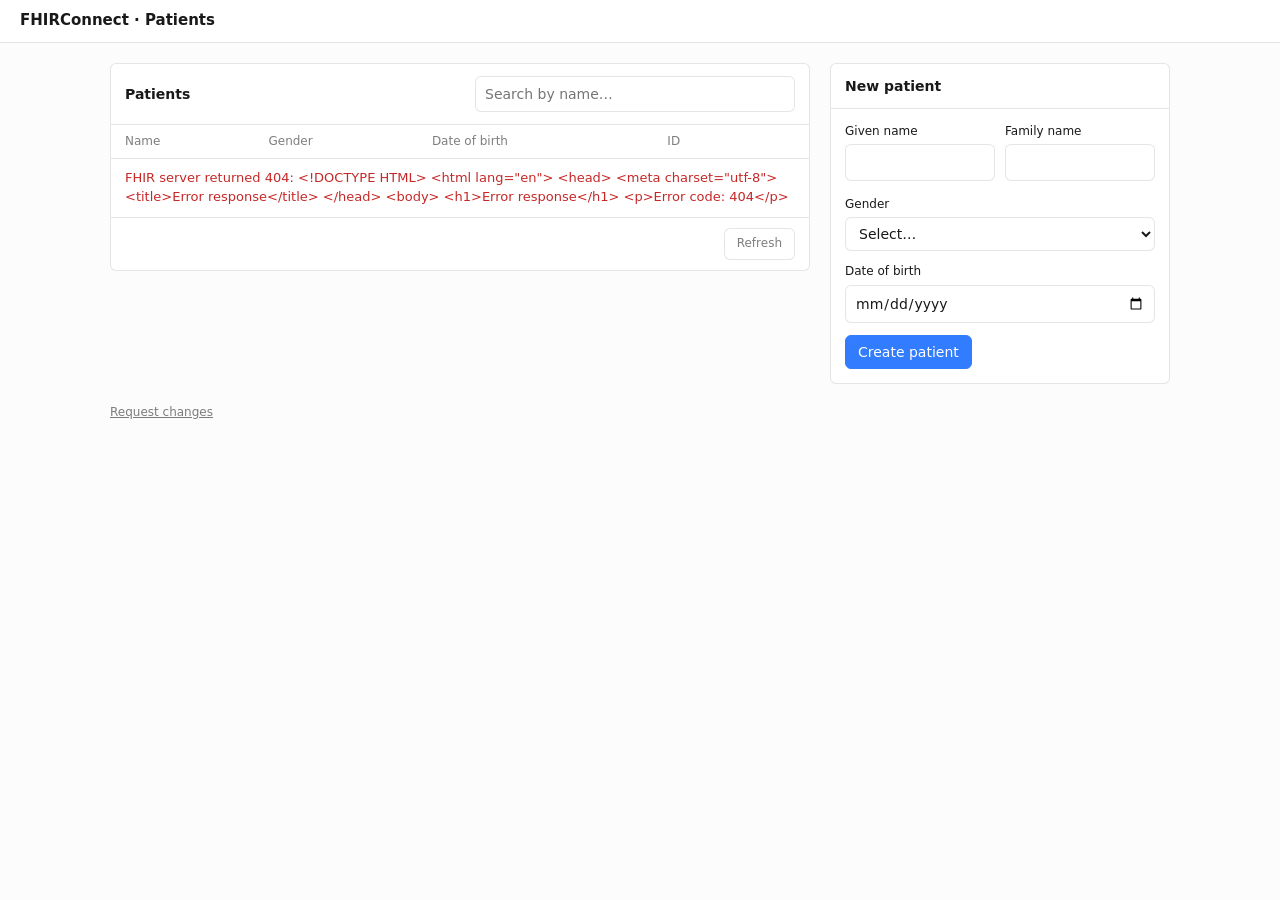
==== static/index.html @ bb7daef3 "FHIRConnect patient management app Co-Authored-By: Devin AI <158243242+devin-ai-integration[bot]@use" ====
<!doctype html>
<html lang="en">
<head>
<meta charset="utf-8">
<meta name="viewport" content="width=device-width, initial-scale=1">
<title>FHIRConnect · Patients</title>
<style>
  :root {
    --bg: #FCFCFC; --surface: #FFFFFF; --text: #191919;
    --text-muted: rgba(25,25,25,.56); --border: rgba(0,0,0,.10);
    --accent: #317CFF; --accent-fg: #FFFFFF;
    --primary-action: #317CFF; --primary-action-fg: #FFFFFF;
    --danger: #C62828; --ok: #2E7D32;
    --radius: 6px; --font: Inter, system-ui, -apple-system, "Segoe UI", sans-serif;
    --mono: ui-monospace, SFMono-Regular, Menlo, Consolas, monospace;
  }
  * { box-sizing: border-box; }
  body { margin: 0; background: var(--bg); color: var(--text); font: 14px/1.45 var(--font); }
  header { display: flex; align-items: center; justify-content: space-between; gap: 12px;
    padding: 10px 20px; border-bottom: 1px solid var(--border); background: var(--surface); }
  header h1 { font-size: 15px; margin: 0; font-weight: 600; }
  header .server { color: var(--text-muted); font-family: var(--mono); font-size: 12px; }
  main { max-width: 1100px; margin: 0 auto; padding: 20px; display: grid; gap: 20px;
    grid-template-columns: minmax(0, 1fr) 340px; align-items: start; }
  @media (max-width: 860px) { main { grid-template-columns: 1fr; } }
  .panel { background: var(--surface); border: 1px solid var(--border); border-radius: var(--radius); }
  .panel-head { display: flex; align-items: center; justify-content: space-between; gap: 10px;
    padding: 12px 14px; border-bottom: 1px solid var(--border); flex-wrap: wrap; }
  .panel-head h2 { font-size: 14px; margin: 0; font-weight: 600; }
  .panel-body { padding: 14px; }
  input, select, button { font: inherit; color: inherit; }
  input, select { width: 100%; padding: 7px 9px; border: 1px solid var(--border);
    border-radius: var(--radius); background: var(--surface); }
  input:focus, select:focus { outline: 2px solid var(--accent); outline-offset: -1px; }
  input[aria-invalid="true"], select[aria-invalid="true"] { border-color: var(--danger); }
  .search { flex: 1 1 220px; max-width: 320px; }
  button { padding: 6px 12px; border-radius: var(--radius); border: 1px solid var(--border);
    background: var(--surface); cursor: pointer; }
  button:hover { border-color: rgba(0,0,0,.25); }
  button.primary { background: var(--primary-action); color: var(--primary-action-fg); border-color: var(--primary-action); }
  button:disabled { opacity: .6; cursor: default; }
  table { width: 100%; border-collapse: collapse; }
  th, td { text-align: left; padding: 8px 14px; border-bottom: 1px solid var(--border); vertical-align: middle; }
  th { font-weight: 500; color: var(--text-muted); font-size: 12px; }
  tr:last-child td { border-bottom: 0; }
  td.mono, .mono { font-family: var(--mono); font-size: 12.5px; }
  td.actions { text-align: right; width: 1%; white-space: nowrap; }
  tr.editing td { background: rgba(49,124,255,.06); }
  .muted { color: var(--text-muted); }
  .status { padding: 10px 14px; font-size: 13px; }
  .status.error { color: var(--danger); }
  .table-wrap { overflow-x: auto; }
  .field { margin-bottom: 12px; }
  .field label { display: block; font-size: 12px; font-weight: 500; margin-bottom: 4px; }
  .field .err { color: var(--danger); font-size: 12px; min-height: 0; margin-top: 3px; }
  .row { display: grid; grid-template-columns: 1fr 1fr; gap: 10px; }
  .form-actions { display: flex; gap: 8px; }
  .banner { padding: 8px 10px; border-radius: var(--radius); font-size: 13px; margin-bottom: 12px; border: 1px solid; }
  .banner.error { color: var(--danger); border-color: rgba(198,40,40,.3); background: rgba(198,40,40,.05); }
  .banner.ok { color: var(--ok); border-color: rgba(46,125,50,.3); background: rgba(46,125,50,.05); }
  .foot { display: flex; justify-content: space-between; padding: 10px 14px; border-top: 1px solid var(--border);
    font-size: 12px; color: var(--text-muted); }
  footer { max-width: 1100px; margin: 0 auto; padding: 0 20px 24px; font-size: 12px; color: var(--text-muted); }
  footer a { color: var(--text-muted); }
</style>
</head>
<body>
<header>
  <h1>FHIRConnect · Patients</h1>
  <span class="server" id="server"></span>
</header>

<main>
  <section class="panel" aria-labelledby="list-title">
    <div class="panel-head">
      <h2 id="list-title">Patients</h2>
      <input class="search" id="search" type="search" placeholder="Search by name…" aria-label="Search patients by name" autocomplete="off">
    </div>
    <div class="table-wrap">
      <table>
        <thead><tr><th>Name</th><th>Gender</th><th>Date of birth</th><th>ID</th><th></th></tr></thead>
        <tbody id="rows"></tbody>
      </table>
    </div>
    <div class="status" id="list-status" role="status"></div>
    <div class="foot"><span id="count"></span><button id="refresh" type="button">Refresh</button></div>
  </section>

  <section class="panel" aria-labelledby="form-title">
    <div class="panel-head"><h2 id="form-title">New patient</h2></div>
    <form class="panel-body" id="form" novalidate>
      <div id="form-banner" role="alert"></div>
      <div class="row">
        <div class="field">
          <label for="given">Given name</label>
          <input id="given" name="given" autocomplete="off" maxlength="100">
          <div class="err" id="given-err"></div>
        </div>
        <div class="field">
          <label for="family">Family name</label>
          <input id="family" name="family" autocomplete="off" maxlength="100">
          <div class="err" id="family-err"></div>
        </div>
      </div>
      <div class="field">
        <label for="gender">Gender</label>
        <select id="gender" name="gender">
          <option value="">Select…</option>
          <option value="male">Male</option>
          <option value="female">Female</option>
          <option value="other">Other</option>
          <option value="unknown">Unknown</option>
        </select>
        <div class="err" id="gender-err"></div>
      </div>
      <div class="field">
        <label for="birthDate">Date of birth</label>
        <input id="birthDate" name="birthDate" type="date" min="1900-01-01">
        <div class="err" id="birthDate-err"></div>
      </div>
      <div class="form-actions">
        <button class="primary" id="submit" type="submit">Create patient</button>
        <button id="cancel" type="button" hidden>Cancel edit</button>
      </div>
    </form>
  </section>
</main>

<footer><a href="https://app.devin.ai/sessions/2f8a07da0214438bb9b1404f2f717dad" target="_blank" rel="noopener">Request changes</a></footer>

<script>
const PAGE_SIZE = 50;
const MAX_PAGES = 40;
const $ = (id) => document.getElementById(id);
let editing = null;      // Patient resource currently being edited
let listToken = 0;       // guards against out-of-order list responses

async function api(path, options = {}) {
  const res = await fetch(path, {
    ...options,
    headers: { "Accept": "application/fhir+json", ...(options.body ? { "Content-Type": "application/fhir+json" } : {}) },
  });
  const text = await res.text();
  let data = null;
  try { data = text ? JSON.parse(text) : null; } catch { /* non-JSON */ }
  if (!res.ok) throw new Error(describeError(res.status, data, text));
  return data;
}

function describeError(status, data, text) {
  const issues = data && data.resourceType === "OperationOutcome" ? data.issue || [] : [];
  const msg = issues.map(i => i.diagnostics || (i.details && i.details.text) || i.code).filter(Boolean).join("; ");
  if (status === 401 || status === 403) return `Not authorized by the FHIR server (${status}). ${msg}`.trim();
  return `FHIR server returned ${status}${msg ? ": " + msg : text && !data ? ": " + text.slice(0, 200) : ""}`;
}

function displayName(p) {
  const names = p.name || [];
  const n = names.find(x => x.use === "official") || names.find(x => x.use === "usual") || names[0];
  if (!n) return "";
  const parts = [...(n.given || []), n.family].filter(Boolean).join(" ");
  return parts || n.text || "";
}

function primaryName(p) {
  const names = p.name || [];
  return names.find(x => x.use === "official") || names.find(x => x.use === "usual") || names[0] || null;
}

async function loadPatients() {
  const token = ++listToken;
  const term = $("search").value.trim();
  const params = new URLSearchParams({ _count: PAGE_SIZE });
  if (term) params.set("name", term);
  setStatus("Loading patients…");
  $("rows").innerHTML = "";
  $("count").textContent = "";
  try {
    let bundle = await api(`/api/Patient?${params}`);
    const patients = [];
    let pages = 0, total = bundle.total;
    while (bundle) {
      if (token !== listToken) return;
      for (const e of bundle.entry || []) if (e.resource && e.resource.resourceType === "Patient") patients.push(e.resource);
      renderRows(patients);
      const next = (bundle.link || []).find(l => l.relation === "next");
      if (!next || ++pages >= MAX_PAGES) { bundle = null; break; }
      setStatus(`Loading patients… ${patients.length} so far`);
      bundle = await api(`/api/next?url=${encodeURIComponent(next.url)}`);
    }
    if (token !== listToken) return;
    const capped = typeof total === "number" && total > patients.length;
    setStatus(patients.length ? "" : term ? `No patients match “${term}”.` : "No patients on this server yet.");
    $("count").textContent = `${patients.length} patient${patients.length === 1 ? "" : "s"}` +
      (capped ? ` shown of ${total} (refine your search to narrow)` : "");
  } catch (err) {
    if (token !== listToken) return;
    setStatus(err.message, true);
  }
}

function setStatus(text, isError = false) {
  const el = $("list-status");
  el.textContent = text;
  el.className = "status" + (isError ? " error" : "");
  el.hidden = !text;
}

function renderRows(patients) {
  const tbody = $("rows");
  tbody.innerHTML = "";
  for (const p of patients) {
    const tr = document.createElement("tr");
    if (editing && editing.id === p.id) tr.className = "editing";
    const cells = [
      [displayName(p) || "(no name)", displayName(p) ? "" : "muted"],
      [p.gender ? p.gender[0].toUpperCase() + p.gender.slice(1) : "—", p.gender ? "" : "muted"],
      [p.birthDate || "—", "mono"],
      [p.id, "mono muted"],
    ];
    for (const [text, cls] of cells) {
      const td = document.createElement("td");
      td.textContent = text;
      if (cls) td.className = cls;
      tr.appendChild(td);
    }
    const td = document.createElement("td");
    td.className = "actions";
    const btn = document.createElement("button");
    btn.type = "button";
    btn.textContent = "Edit";
    btn.addEventListener("click", () => startEdit(p.id));
    td.appendChild(btn);
    tr.appendChild(td);
    tbody.appendChild(tr);
  }
}

// ---------- Form ----------
const NAME_RE = /^[\p{L}\p{M}][\p{L}\p{M}' .\-]*$/u;
const GENDERS = ["male", "female", "other", "unknown"];

function validate() {
  const v = {
    given: $("given").value.trim().replace(/\s+/g, " "),
    family: $("family").value.trim().replace(/\s+/g, " "),
    gender: $("gender").value,
    birthDate: $("birthDate").value,
  };
  const errors = {};
  if (!v.given) errors.given = "Given name is required.";
  else if (!NAME_RE.test(v.given)) errors.given = "Use letters, spaces, hyphens or apostrophes.";
  if (!v.family) errors.family = "Family name is required.";
  else if (!NAME_RE.test(v.family)) errors.family = "Use letters, spaces, hyphens or apostrophes.";
  if (!GENDERS.includes(v.gender)) errors.gender = "Select a gender.";
  if (!v.birthDate) errors.birthDate = "Date of birth is required.";
  else {
    const m = /^(\d{4})-(\d{2})-(\d{2})$/.exec(v.birthDate);
    const d = m && new Date(Date.UTC(+m[1], +m[2] - 1, +m[3]));
    const today = new Date().toISOString().slice(0, 10);
    if (!d || d.toISOString().slice(0, 10) !== v.birthDate) errors.birthDate = "Enter a valid date.";
    else if (v.birthDate > today) errors.birthDate = "Date of birth can't be in the future.";
    else if (v.birthDate < "1900-01-01") errors.birthDate = "Date of birth must be 1900 or later.";
  }
  for (const f of ["given", "family", "gender", "birthDate"]) {
    $(f + "-err").textContent = errors[f] || "";
    $(f).setAttribute("aria-invalid", errors[f] ? "true" : "false");
  }
  return Object.keys(errors).length ? null : v;
}

function buildPatient(v, existing) {
  const given = v.given.split(" ");
  if (!existing) {
    return { resourceType: "Patient", name: [{ use: "official", family: v.family, given }], gender: v.gender, birthDate: v.birthDate };
  }
  // Keep everything else on the resource (identifiers, telecom, extensions, …) intact.
  const p = structuredClone(existing);
  delete p.meta;
  delete p.text;
  p.name = p.name && p.name.length ? p.name : [];
  const n = primaryName(p);
  if (n) {
    n.family = v.family; n.given = given; delete n.text;
  } else {
    p.name.push({ use: "official", family: v.family, given });
  }
  p.gender = v.gender;
  p.birthDate = v.birthDate;
  return p;
}

function banner(text, kind) {
  $("form-banner").innerHTML = "";
  if (!text) return;
  const div = document.createElement("div");
  div.className = "banner " + kind;
  div.textContent = text;
  $("form-banner").appendChild(div);
}

async function startEdit(id) {
  banner("", "");
  try {
    const p = await api(`/api/Patient/${encodeURIComponent(id)}`);
    editing = p;
    const n = primaryName(p) || {};
    $("given").value = (n.given || []).join(" ");
    $("family").value = n.family || "";
    $("gender").value = GENDERS.includes(p.gender) ? p.gender : "";
    $("birthDate").value = p.birthDate && /^\d{4}-\d{2}-\d{2}$/.test(p.birthDate) ? p.birthDate : "";
    for (const f of ["given", "family", "gender", "birthDate"]) { $(f + "-err").textContent = ""; $(f).removeAttribute("aria-invalid"); }
    $("form-title").textContent = `Edit patient ${p.id}`;
    $("submit").textContent = "Save changes";
    $("cancel").hidden = false;
    document.querySelectorAll("#rows tr").forEach(tr => tr.classList.toggle("editing", tr.lastChild.previousSibling.textContent === p.id));
    $("given").focus();
    $("form").scrollIntoView({ behavior: "smooth", block: "nearest" });
  } catch (err) {
    banner(`Could not load patient: ${err.message}`, "error");
  }
}

function resetForm() {
  editing = null;
  $("form").reset();
  for (const f of ["given", "family", "gender", "birthDate"]) { $(f + "-err").textContent = ""; $(f).removeAttribute("aria-invalid"); }
  $("form-title").textContent = "New patient";
  $("submit").textContent = "Create patient";
  $("cancel").hidden = true;
  document.querySelectorAll("#rows tr.editing").forEach(tr => tr.classList.remove("editing"));
}

$("form").addEventListener("submit", async (e) => {
  e.preventDefault();
  banner("", "");
  const v = validate();
  if (!v) return;
  const btn = $("submit");
  btn.disabled = true;
  try {
    if (editing) {
      const body = buildPatient(v, editing);
      const saved = await api(`/api/Patient/${encodeURIComponent(editing.id)}`, { method: "PUT", body: JSON.stringify(body) });
      resetForm();
      banner(`Updated ${displayName(saved || body)}.`, "ok");
    } else {
      const saved = await api("/api/Patient", { method: "POST", body: JSON.stringify(buildPatient(v)) });
      resetForm();
      banner(`Created ${displayName(saved || {})}${saved && saved.id ? ` (ID ${saved.id})` : ""}.`, "ok");
    }
    await loadPatients();
  } catch (err) {
    banner(err.message, "error");
  } finally {
    btn.disabled = false;
  }
});

$("cancel").addEventListener("click", () => { resetForm(); banner("", ""); });
$("refresh").addEventListener("click", loadPatients);
let searchTimer;
$("search").addEventListener("input", () => { clearTimeout(searchTimer); searchTimer = setTimeout(loadPatients, 300); });

api("/api/config").then(c => { $("server").textContent = c.server; }).catch(() => {});
loadPatients();
</script>
</body>
</html>
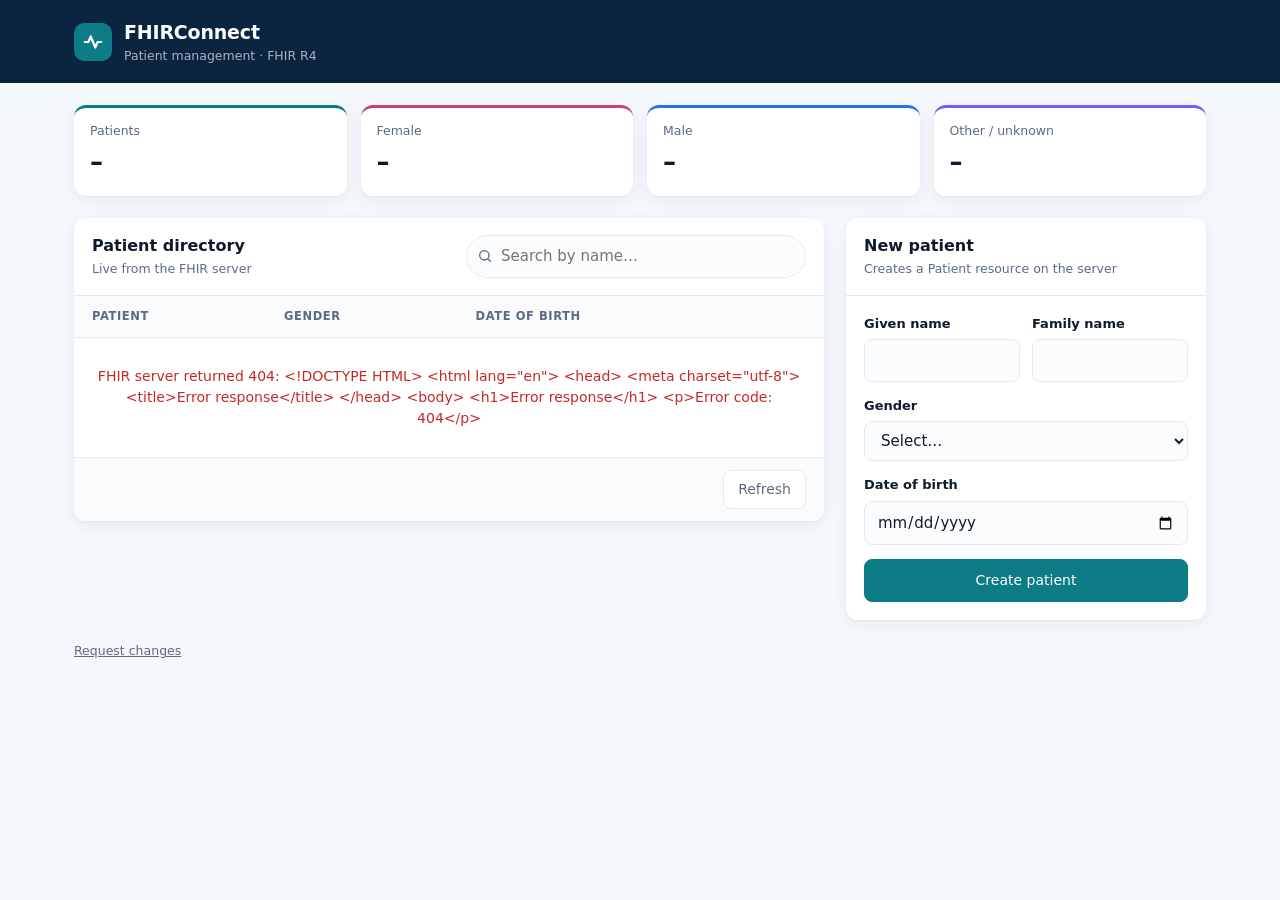
==== commit af6ec15f: "Refresh UI: branded header, summary stats, avatars, gender pills, mobile layout Co-Authored-By: Devi" ====
--- a/static/index.html
+++ b/static/index.html
@@ -6,79 +6,147 @@
 <title>FHIRConnect · Patients</title>
 <style>
   :root {
-    --bg: #FCFCFC; --surface: #FFFFFF; --text: #191919;
-    --text-muted: rgba(25,25,25,.56); --border: rgba(0,0,0,.10);
-    --accent: #317CFF; --accent-fg: #FFFFFF;
-    --primary-action: #317CFF; --primary-action-fg: #FFFFFF;
-    --danger: #C62828; --ok: #2E7D32;
-    --radius: 6px; --font: Inter, system-ui, -apple-system, "Segoe UI", sans-serif;
+    --bg: #F4F7FB; --surface: #FFFFFF; --text: #0F1B2D;
+    --text-muted: #5B6B82; --border: #E3E9F2;
+    --accent: #0E7C86; --accent-soft: #E3F4F5; --accent-fg: #FFFFFF;
+    --primary-action: #0E7C86; --primary-action-fg: #FFFFFF;
+    --header-bg: #0B2540;
+    --male: #2F6FED; --male-soft: #E6EEFE; --female: #C2417E; --female-soft: #FBE8F1;
+    --other: #7A5AF8; --other-soft: #EFEBFE; --unknown: #6B7A90; --unknown-soft: #EEF1F5;
+    --danger: #C62828; --ok: #1E7F4F;
+    --radius: 12px; --radius-sm: 8px;
+    --shadow: 0 1px 2px rgba(15,27,45,.04), 0 4px 16px rgba(15,27,45,.06);
+    --font: Inter, system-ui, -apple-system, "Segoe UI", sans-serif;
     --mono: ui-monospace, SFMono-Regular, Menlo, Consolas, monospace;
   }
   * { box-sizing: border-box; }
-  body { margin: 0; background: var(--bg); color: var(--text); font: 14px/1.45 var(--font); }
-  header { display: flex; align-items: center; justify-content: space-between; gap: 12px;
-    padding: 10px 20px; border-bottom: 1px solid var(--border); background: var(--surface); }
-  header h1 { font-size: 15px; margin: 0; font-weight: 600; }
-  header .server { color: var(--text-muted); font-family: var(--mono); font-size: 12px; }
-  main { max-width: 1100px; margin: 0 auto; padding: 20px; display: grid; gap: 20px;
-    grid-template-columns: minmax(0, 1fr) 340px; align-items: start; }
-  @media (max-width: 860px) { main { grid-template-columns: 1fr; } }
-  .panel { background: var(--surface); border: 1px solid var(--border); border-radius: var(--radius); }
-  .panel-head { display: flex; align-items: center; justify-content: space-between; gap: 10px;
-    padding: 12px 14px; border-bottom: 1px solid var(--border); flex-wrap: wrap; }
-  .panel-head h2 { font-size: 14px; margin: 0; font-weight: 600; }
-  .panel-body { padding: 14px; }
+  body { margin: 0; background: var(--bg); color: var(--text); font: 15px/1.5 var(--font); }
+  header { background: var(--header-bg); color: #fff; }
+  .header-inner { max-width: 1180px; margin: 0 auto; padding: 18px 24px; display: flex; align-items: center; justify-content: space-between; gap: 16px; flex-wrap: wrap; }
+  .brand { display: flex; align-items: center; gap: 12px; }
+  .brand-mark { width: 38px; height: 38px; border-radius: 10px; background: var(--accent); display: grid; place-items: center; }
+  .brand h1 { font-size: 19px; margin: 0; font-weight: 700; letter-spacing: -.01em; }
+  .brand p { margin: 0; font-size: 12.5px; color: rgba(255,255,255,.65); }
+  .server { display: inline-flex; align-items: center; gap: 8px; font-family: var(--mono); font-size: 12px; color: rgba(255,255,255,.8);
+    background: rgba(255,255,255,.08); border: 1px solid rgba(255,255,255,.12); padding: 5px 10px; border-radius: 999px; }
+  .server::before { content: ""; width: 7px; height: 7px; border-radius: 50%; background: #3DDC97; }
+  .server:empty { display: none; }
+  .stats { max-width: 1180px; margin: 0 auto; padding: 22px 24px 0; display: grid; grid-template-columns: repeat(4, minmax(0,1fr)); gap: 14px; }
+  @media (max-width: 700px) { .stats { grid-template-columns: repeat(2, minmax(0,1fr)); } }
+  .stat { background: var(--surface); border-radius: var(--radius); box-shadow: var(--shadow); padding: 14px 16px; border-top: 3px solid var(--accent); }
+  .stat .label { font-size: 12.5px; color: var(--text-muted); font-weight: 500; }
+  .stat .value { font-size: 26px; font-weight: 700; letter-spacing: -.02em; margin-top: 2px; font-variant-numeric: tabular-nums; }
+  .stat.male { border-top-color: var(--male); } .stat.female { border-top-color: var(--female); } .stat.other { border-top-color: var(--other); }
+  main { max-width: 1180px; margin: 0 auto; padding: 22px 24px; display: grid; gap: 22px;
+    grid-template-columns: minmax(0, 1fr) 360px; align-items: start; }
+  @media (max-width: 900px) { main { grid-template-columns: 1fr; } }
+  .panel { background: var(--surface); border-radius: var(--radius); box-shadow: var(--shadow); overflow: hidden; }
+  .form-panel { position: sticky; top: 20px; }
+  @media (max-width: 900px) { .form-panel { position: static; } }
+  .panel-head { display: flex; align-items: center; justify-content: space-between; gap: 12px;
+    padding: 16px 18px; border-bottom: 1px solid var(--border); flex-wrap: wrap; }
+  .panel-head h2 { font-size: 16px; margin: 0; font-weight: 650; }
+  .panel-head .sub { font-size: 12.5px; color: var(--text-muted); margin-top: 2px; }
+  .panel-body { padding: 18px; }
   input, select, button { font: inherit; color: inherit; }
-  input, select { width: 100%; padding: 7px 9px; border: 1px solid var(--border);
-    border-radius: var(--radius); background: var(--surface); }
-  input:focus, select:focus { outline: 2px solid var(--accent); outline-offset: -1px; }
-  input[aria-invalid="true"], select[aria-invalid="true"] { border-color: var(--danger); }
-  .search { flex: 1 1 220px; max-width: 320px; }
-  button { padding: 6px 12px; border-radius: var(--radius); border: 1px solid var(--border);
-    background: var(--surface); cursor: pointer; }
-  button:hover { border-color: rgba(0,0,0,.25); }
-  button.primary { background: var(--primary-action); color: var(--primary-action-fg); border-color: var(--primary-action); }
+  input, select { width: 100%; padding: 9px 12px; border: 1px solid var(--border);
+    border-radius: var(--radius-sm); background: #FBFCFE; transition: border-color .15s, box-shadow .15s; }
+  input:focus, select:focus { outline: none; border-color: var(--accent); box-shadow: 0 0 0 3px var(--accent-soft); background: #fff; }
+  input[aria-invalid="true"], select[aria-invalid="true"] { border-color: var(--danger); box-shadow: 0 0 0 3px rgba(198,40,40,.1); }
+  .search-wrap { position: relative; flex: 1 1 240px; max-width: 340px; }
+  .search-wrap svg { position: absolute; left: 11px; top: 50%; transform: translateY(-50%); color: var(--text-muted); pointer-events: none; }
+  .search-wrap input { padding-left: 34px; border-radius: 999px; }
+  button { padding: 8px 14px; border-radius: var(--radius-sm); border: 1px solid var(--border);
+    background: var(--surface); cursor: pointer; font-weight: 500; font-size: 14px; transition: background .15s, border-color .15s, color .15s; }
+  button:hover { border-color: var(--accent); color: var(--accent); }
+  button.primary { background: var(--primary-action); color: var(--primary-action-fg); border-color: var(--primary-action); padding: 10px 18px; }
+  button.primary:hover { filter: brightness(1.08); color: var(--primary-action-fg); }
+  button.edit { padding: 6px 12px; font-size: 13px; background: var(--accent-soft); border-color: transparent; color: var(--accent); }
+  button.edit:hover { background: var(--accent); color: #fff; }
   button:disabled { opacity: .6; cursor: default; }
   table { width: 100%; border-collapse: collapse; }
-  th, td { text-align: left; padding: 8px 14px; border-bottom: 1px solid var(--border); vertical-align: middle; }
-  th { font-weight: 500; color: var(--text-muted); font-size: 12px; }
+  th, td { text-align: left; padding: 12px 18px; border-bottom: 1px solid var(--border); vertical-align: middle; }
+  th { font-weight: 600; color: var(--text-muted); font-size: 11.5px; text-transform: uppercase; letter-spacing: .05em; background: #F9FBFD; }
+  tbody tr { transition: background .12s; }
+  tbody tr:hover td { background: #F7FAFD; }
   tr:last-child td { border-bottom: 0; }
-  td.mono, .mono { font-family: var(--mono); font-size: 12.5px; }
+  .who { display: flex; align-items: center; gap: 12px; }
+  .avatar { flex: none; width: 36px; height: 36px; border-radius: 50%; display: grid; place-items: center; font-weight: 650; font-size: 13px;
+    background: var(--unknown-soft); color: var(--unknown); }
+  .avatar.male { background: var(--male-soft); color: var(--male); } .avatar.female { background: var(--female-soft); color: var(--female); }
+  .avatar.other { background: var(--other-soft); color: var(--other); }
+  .who .name { font-weight: 600; } .who .id { font-family: var(--mono); font-size: 11.5px; color: var(--text-muted); }
+  .pill { display: inline-block; padding: 3px 10px; border-radius: 999px; font-size: 12.5px; font-weight: 600; background: var(--unknown-soft); color: var(--unknown); }
+  .pill.male { background: var(--male-soft); color: var(--male); } .pill.female { background: var(--female-soft); color: var(--female); }
+  .pill.other { background: var(--other-soft); color: var(--other); }
+  .dob { font-variant-numeric: tabular-nums; } .dob .age { color: var(--text-muted); font-size: 12.5px; }
   td.actions { text-align: right; width: 1%; white-space: nowrap; }
-  tr.editing td { background: rgba(49,124,255,.06); }
+  tr.editing td { background: var(--accent-soft) !important; }
   .muted { color: var(--text-muted); }
-  .status { padding: 10px 14px; font-size: 13px; }
+  .status { padding: 28px 18px; font-size: 14px; text-align: center; color: var(--text-muted); }
   .status.error { color: var(--danger); }
   .table-wrap { overflow-x: auto; }
-  .field { margin-bottom: 12px; }
-  .field label { display: block; font-size: 12px; font-weight: 500; margin-bottom: 4px; }
-  .field .err { color: var(--danger); font-size: 12px; min-height: 0; margin-top: 3px; }
-  .row { display: grid; grid-template-columns: 1fr 1fr; gap: 10px; }
-  .form-actions { display: flex; gap: 8px; }
-  .banner { padding: 8px 10px; border-radius: var(--radius); font-size: 13px; margin-bottom: 12px; border: 1px solid; }
-  .banner.error { color: var(--danger); border-color: rgba(198,40,40,.3); background: rgba(198,40,40,.05); }
-  .banner.ok { color: var(--ok); border-color: rgba(46,125,50,.3); background: rgba(46,125,50,.05); }
-  .foot { display: flex; justify-content: space-between; padding: 10px 14px; border-top: 1px solid var(--border);
-    font-size: 12px; color: var(--text-muted); }
-  footer { max-width: 1100px; margin: 0 auto; padding: 0 20px 24px; font-size: 12px; color: var(--text-muted); }
+  .field { margin-bottom: 14px; }
+  .field label { display: block; font-size: 13px; font-weight: 600; margin-bottom: 6px; }
+  .field .err { color: var(--danger); font-size: 12.5px; margin-top: 4px; }
+  .field .err:empty { display: none; }
+  .row { display: grid; grid-template-columns: 1fr 1fr; gap: 12px; }
+  .form-actions { display: flex; gap: 10px; margin-top: 6px; }
+  .form-actions .primary { flex: 1; }
+  .banner { padding: 10px 12px; border-radius: var(--radius-sm); font-size: 13.5px; margin-bottom: 14px; }
+  .banner.error { color: var(--danger); background: rgba(198,40,40,.07); }
+  .banner.ok { color: var(--ok); background: rgba(30,127,79,.08); }
+  .foot { display: flex; justify-content: space-between; align-items: center; padding: 12px 18px; border-top: 1px solid var(--border);
+    font-size: 13px; color: var(--text-muted); background: #F9FBFD; }
+  footer { max-width: 1180px; margin: 0 auto; padding: 0 24px 28px; font-size: 12.5px; color: var(--text-muted); }
   footer a { color: var(--text-muted); }
+  @media (max-width: 640px) {
+    .header-inner, .stats, main, footer { padding-left: 14px; padding-right: 14px; }
+    thead { display: none; }
+    table, tbody { display: block; }
+    tbody tr { display: grid; grid-template-columns: auto 1fr auto; align-items: center; gap: 10px 12px;
+      padding: 14px 16px; border-bottom: 1px solid var(--border); }
+    tbody tr:last-child { border-bottom: 0; }
+    tbody td { display: block; padding: 0; border: 0; background: none !important; }
+    tbody td:first-child { grid-column: 1 / -1; }
+    tr.editing { background: var(--accent-soft); }
+    .who .id { word-break: break-all; }
+    .dob { display: flex; gap: 6px; align-items: baseline; }
+  }
 </style>
 </head>
 <body>
 <header>
-  <h1>FHIRConnect · Patients</h1>
-  <span class="server" id="server"></span>
+  <div class="header-inner">
+    <div class="brand">
+      <div class="brand-mark" aria-hidden="true">
+        <svg width="22" height="22" viewBox="0 0 24 24" fill="none" stroke="#fff" stroke-width="2.4" stroke-linecap="round" stroke-linejoin="round"><path d="M3 12h4l2.5-6 5 12 2.5-6h4"/></svg>
+      </div>
+      <div><h1>FHIRConnect</h1><p>Patient management · FHIR R4</p></div>
+    </div>
+    <span class="server" id="server" title="Connected FHIR server"></span>
+  </div>
 </header>
+
+<section class="stats" aria-label="Patient summary">
+  <div class="stat"><div class="label">Patients</div><div class="value" id="stat-total">–</div></div>
+  <div class="stat female"><div class="label">Female</div><div class="value" id="stat-female">–</div></div>
+  <div class="stat male"><div class="label">Male</div><div class="value" id="stat-male">–</div></div>
+  <div class="stat other"><div class="label">Other / unknown</div><div class="value" id="stat-other">–</div></div>
+</section>
 
 <main>
   <section class="panel" aria-labelledby="list-title">
     <div class="panel-head">
-      <h2 id="list-title">Patients</h2>
-      <input class="search" id="search" type="search" placeholder="Search by name…" aria-label="Search patients by name" autocomplete="off">
+      <div><h2 id="list-title">Patient directory</h2><div class="sub">Live from the FHIR server</div></div>
+      <div class="search-wrap">
+        <svg width="16" height="16" viewBox="0 0 24 24" fill="none" stroke="currentColor" stroke-width="2" stroke-linecap="round"><circle cx="11" cy="11" r="7"/><path d="m20 20-3.5-3.5"/></svg>
+        <input id="search" type="search" placeholder="Search by name…" aria-label="Search patients by name" autocomplete="off">
+      </div>
     </div>
     <div class="table-wrap">
       <table>
-        <thead><tr><th>Name</th><th>Gender</th><th>Date of birth</th><th>ID</th><th></th></tr></thead>
+        <thead><tr><th>Patient</th><th>Gender</th><th>Date of birth</th><th></th></tr></thead>
         <tbody id="rows"></tbody>
       </table>
     </div>
@@ -86,8 +154,8 @@
     <div class="foot"><span id="count"></span><button id="refresh" type="button">Refresh</button></div>
   </section>
 
-  <section class="panel" aria-labelledby="form-title">
-    <div class="panel-head"><h2 id="form-title">New patient</h2></div>
+  <section class="panel form-panel" aria-labelledby="form-title">
+    <div class="panel-head"><div><h2 id="form-title">New patient</h2><div class="sub" id="form-sub">Creates a Patient resource on the server</div></div></div>
     <form class="panel-body" id="form" novalidate>
       <div id="form-banner" role="alert"></div>
       <div class="row">
@@ -173,7 +241,6 @@
   const params = new URLSearchParams({ _count: PAGE_SIZE });
   if (term) params.set("name", term);
   setStatus("Loading patients…");
-  $("rows").innerHTML = "";
   $("count").textContent = "";
   try {
     let bundle = await api(`/api/Patient?${params}`);
@@ -206,32 +273,72 @@
   el.hidden = !text;
 }
 
+function initials(p) {
+  const n = primaryName(p) || {};
+  const a = ((n.given || [])[0] || "")[0] || "";
+  const b = (n.family || "")[0] || "";
+  return (a + b).toUpperCase() || "?";
+}
+
+function age(birthDate) {
+  if (!/^\d{4}-\d{2}-\d{2}$/.test(birthDate || "")) return null;
+  const [y, m, d] = birthDate.split("-").map(Number);
+  const now = new Date();
+  let a = now.getFullYear() - y;
+  if (now.getMonth() + 1 < m || (now.getMonth() + 1 === m && now.getDate() < d)) a--;
+  return a >= 0 && a < 150 ? a : null;
+}
+
+function el(tag, cls, text) {
+  const e = document.createElement(tag);
+  if (cls) e.className = cls;
+  if (text != null) e.textContent = text;
+  return e;
+}
+
+function renderStats(patients) {
+  const count = (g) => patients.filter(p => p.gender === g).length;
+  $("stat-total").textContent = patients.length;
+  $("stat-female").textContent = count("female");
+  $("stat-male").textContent = count("male");
+  $("stat-other").textContent = patients.length - count("female") - count("male");
+}
+
 function renderRows(patients) {
+  renderStats(patients);
   const tbody = $("rows");
   tbody.innerHTML = "";
   for (const p of patients) {
     const tr = document.createElement("tr");
+    tr.dataset.id = p.id;
     if (editing && editing.id === p.id) tr.className = "editing";
-    const cells = [
-      [displayName(p) || "(no name)", displayName(p) ? "" : "muted"],
-      [p.gender ? p.gender[0].toUpperCase() + p.gender.slice(1) : "—", p.gender ? "" : "muted"],
-      [p.birthDate || "—", "mono"],
-      [p.id, "mono muted"],
-    ];
-    for (const [text, cls] of cells) {
-      const td = document.createElement("td");
-      td.textContent = text;
-      if (cls) td.className = cls;
-      tr.appendChild(td);
-    }
-    const td = document.createElement("td");
-    td.className = "actions";
-    const btn = document.createElement("button");
+    const g = GENDERS.includes(p.gender) ? p.gender : "unknown";
+
+    const who = el("div", "who");
+    who.appendChild(el("div", "avatar " + g, initials(p)));
+    const txt = el("div");
+    txt.appendChild(el("div", "name" + (displayName(p) ? "" : " muted"), displayName(p) || "(no name)"));
+    txt.appendChild(el("div", "id", p.id));
+    who.appendChild(txt);
+    const td1 = el("td"); td1.appendChild(who); tr.appendChild(td1);
+
+    const td2 = el("td");
+    td2.appendChild(el("span", "pill " + g, p.gender ? p.gender[0].toUpperCase() + p.gender.slice(1) : "Not set"));
+    tr.appendChild(td2);
+
+    const td3 = el("td", "dob");
+    td3.appendChild(el("div", "", p.birthDate || "—"));
+    const a = age(p.birthDate);
+    if (a != null) td3.appendChild(el("div", "age", `${a} yr${a === 1 ? "" : "s"}`));
+    tr.appendChild(td3);
+
+    const td4 = el("td", "actions");
+    const btn = el("button", "edit", "Edit");
     btn.type = "button";
-    btn.textContent = "Edit";
+    btn.setAttribute("aria-label", `Edit ${displayName(p) || p.id}`);
     btn.addEventListener("click", () => startEdit(p.id));
-    td.appendChild(btn);
-    tr.appendChild(td);
+    td4.appendChild(btn);
+    tr.appendChild(td4);
     tbody.appendChild(tr);
   }
 }
@@ -310,10 +417,11 @@
     $("gender").value = GENDERS.includes(p.gender) ? p.gender : "";
     $("birthDate").value = p.birthDate && /^\d{4}-\d{2}-\d{2}$/.test(p.birthDate) ? p.birthDate : "";
     for (const f of ["given", "family", "gender", "birthDate"]) { $(f + "-err").textContent = ""; $(f).removeAttribute("aria-invalid"); }
-    $("form-title").textContent = `Edit patient ${p.id}`;
+    $("form-title").textContent = `Edit ${displayName(p) || "patient"}`;
     $("submit").textContent = "Save changes";
     $("cancel").hidden = false;
-    document.querySelectorAll("#rows tr").forEach(tr => tr.classList.toggle("editing", tr.lastChild.previousSibling.textContent === p.id));
+    document.querySelectorAll("#rows tr").forEach(tr => tr.classList.toggle("editing", tr.dataset.id === p.id));
+    $("form-sub").textContent = "Updates this Patient resource on the server";
     $("given").focus();
     $("form").scrollIntoView({ behavior: "smooth", block: "nearest" });
   } catch (err) {
@@ -326,6 +434,7 @@
   $("form").reset();
   for (const f of ["given", "family", "gender", "birthDate"]) { $(f + "-err").textContent = ""; $(f).removeAttribute("aria-invalid"); }
   $("form-title").textContent = "New patient";
+  $("form-sub").textContent = "Creates a Patient resource on the server";
   $("submit").textContent = "Create patient";
   $("cancel").hidden = true;
   document.querySelectorAll("#rows tr.editing").forEach(tr => tr.classList.remove("editing"));
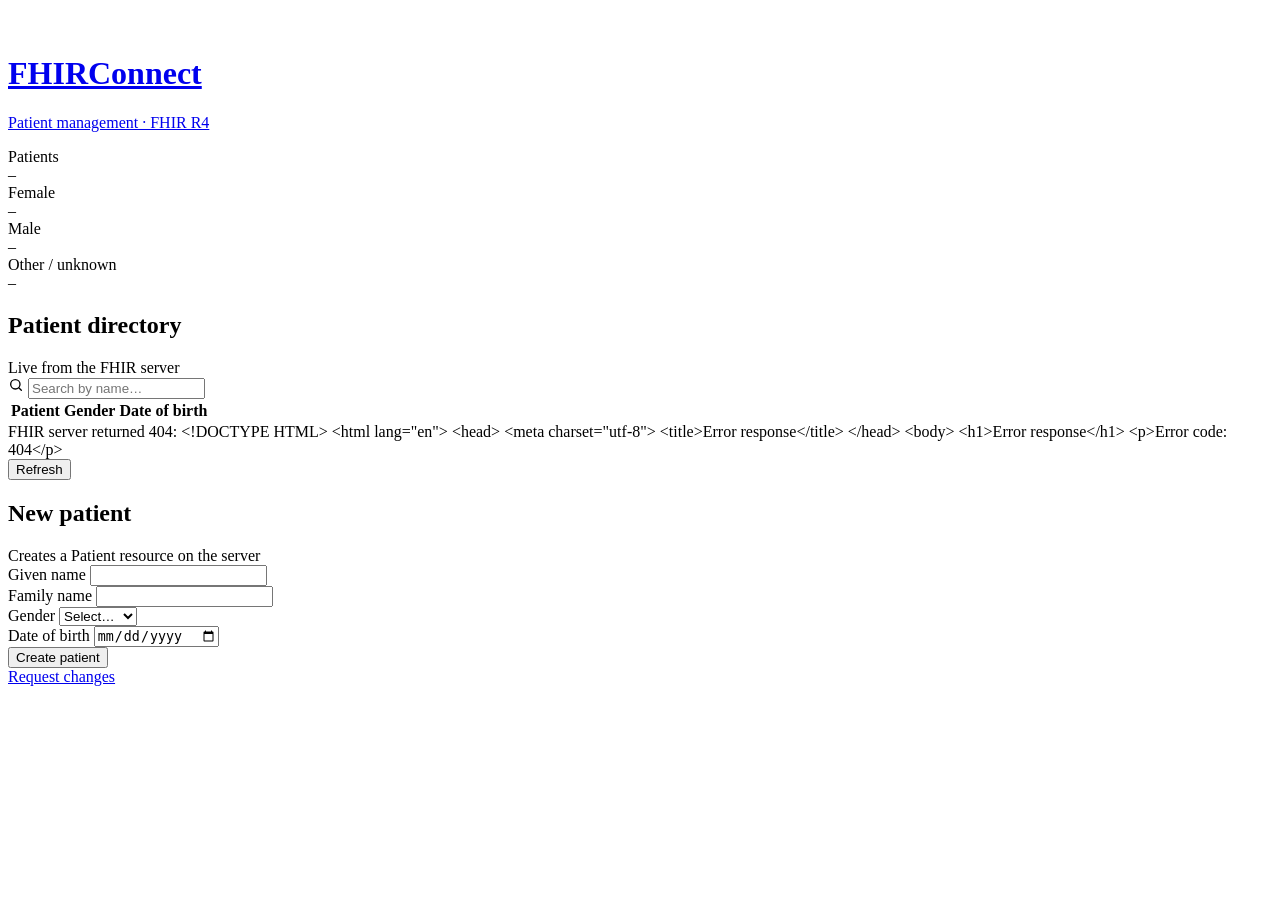
==== commit 32201a8d: "Add patient details page with vitals charts, conditions, and medications Co-Authored-By: Devin AI <1" ====
--- a/static/index.html
+++ b/static/index.html
@@ -4,126 +4,17 @@
 <meta charset="utf-8">
 <meta name="viewport" content="width=device-width, initial-scale=1">
 <title>FHIRConnect · Patients</title>
-<style>
-  :root {
-    --bg: #F4F7FB; --surface: #FFFFFF; --text: #0F1B2D;
-    --text-muted: #5B6B82; --border: #E3E9F2;
-    --accent: #0E7C86; --accent-soft: #E3F4F5; --accent-fg: #FFFFFF;
-    --primary-action: #0E7C86; --primary-action-fg: #FFFFFF;
-    --header-bg: #0B2540;
-    --male: #2F6FED; --male-soft: #E6EEFE; --female: #C2417E; --female-soft: #FBE8F1;
-    --other: #7A5AF8; --other-soft: #EFEBFE; --unknown: #6B7A90; --unknown-soft: #EEF1F5;
-    --danger: #C62828; --ok: #1E7F4F;
-    --radius: 12px; --radius-sm: 8px;
-    --shadow: 0 1px 2px rgba(15,27,45,.04), 0 4px 16px rgba(15,27,45,.06);
-    --font: Inter, system-ui, -apple-system, "Segoe UI", sans-serif;
-    --mono: ui-monospace, SFMono-Regular, Menlo, Consolas, monospace;
-  }
-  * { box-sizing: border-box; }
-  body { margin: 0; background: var(--bg); color: var(--text); font: 15px/1.5 var(--font); }
-  header { background: var(--header-bg); color: #fff; }
-  .header-inner { max-width: 1180px; margin: 0 auto; padding: 18px 24px; display: flex; align-items: center; justify-content: space-between; gap: 16px; flex-wrap: wrap; }
-  .brand { display: flex; align-items: center; gap: 12px; }
-  .brand-mark { width: 38px; height: 38px; border-radius: 10px; background: var(--accent); display: grid; place-items: center; }
-  .brand h1 { font-size: 19px; margin: 0; font-weight: 700; letter-spacing: -.01em; }
-  .brand p { margin: 0; font-size: 12.5px; color: rgba(255,255,255,.65); }
-  .server { display: inline-flex; align-items: center; gap: 8px; font-family: var(--mono); font-size: 12px; color: rgba(255,255,255,.8);
-    background: rgba(255,255,255,.08); border: 1px solid rgba(255,255,255,.12); padding: 5px 10px; border-radius: 999px; }
-  .server::before { content: ""; width: 7px; height: 7px; border-radius: 50%; background: #3DDC97; }
-  .server:empty { display: none; }
-  .stats { max-width: 1180px; margin: 0 auto; padding: 22px 24px 0; display: grid; grid-template-columns: repeat(4, minmax(0,1fr)); gap: 14px; }
-  @media (max-width: 700px) { .stats { grid-template-columns: repeat(2, minmax(0,1fr)); } }
-  .stat { background: var(--surface); border-radius: var(--radius); box-shadow: var(--shadow); padding: 14px 16px; border-top: 3px solid var(--accent); }
-  .stat .label { font-size: 12.5px; color: var(--text-muted); font-weight: 500; }
-  .stat .value { font-size: 26px; font-weight: 700; letter-spacing: -.02em; margin-top: 2px; font-variant-numeric: tabular-nums; }
-  .stat.male { border-top-color: var(--male); } .stat.female { border-top-color: var(--female); } .stat.other { border-top-color: var(--other); }
-  main { max-width: 1180px; margin: 0 auto; padding: 22px 24px; display: grid; gap: 22px;
-    grid-template-columns: minmax(0, 1fr) 360px; align-items: start; }
-  @media (max-width: 900px) { main { grid-template-columns: 1fr; } }
-  .panel { background: var(--surface); border-radius: var(--radius); box-shadow: var(--shadow); overflow: hidden; }
-  .form-panel { position: sticky; top: 20px; }
-  @media (max-width: 900px) { .form-panel { position: static; } }
-  .panel-head { display: flex; align-items: center; justify-content: space-between; gap: 12px;
-    padding: 16px 18px; border-bottom: 1px solid var(--border); flex-wrap: wrap; }
-  .panel-head h2 { font-size: 16px; margin: 0; font-weight: 650; }
-  .panel-head .sub { font-size: 12.5px; color: var(--text-muted); margin-top: 2px; }
-  .panel-body { padding: 18px; }
-  input, select, button { font: inherit; color: inherit; }
-  input, select { width: 100%; padding: 9px 12px; border: 1px solid var(--border);
-    border-radius: var(--radius-sm); background: #FBFCFE; transition: border-color .15s, box-shadow .15s; }
-  input:focus, select:focus { outline: none; border-color: var(--accent); box-shadow: 0 0 0 3px var(--accent-soft); background: #fff; }
-  input[aria-invalid="true"], select[aria-invalid="true"] { border-color: var(--danger); box-shadow: 0 0 0 3px rgba(198,40,40,.1); }
-  .search-wrap { position: relative; flex: 1 1 240px; max-width: 340px; }
-  .search-wrap svg { position: absolute; left: 11px; top: 50%; transform: translateY(-50%); color: var(--text-muted); pointer-events: none; }
-  .search-wrap input { padding-left: 34px; border-radius: 999px; }
-  button { padding: 8px 14px; border-radius: var(--radius-sm); border: 1px solid var(--border);
-    background: var(--surface); cursor: pointer; font-weight: 500; font-size: 14px; transition: background .15s, border-color .15s, color .15s; }
-  button:hover { border-color: var(--accent); color: var(--accent); }
-  button.primary { background: var(--primary-action); color: var(--primary-action-fg); border-color: var(--primary-action); padding: 10px 18px; }
-  button.primary:hover { filter: brightness(1.08); color: var(--primary-action-fg); }
-  button.edit { padding: 6px 12px; font-size: 13px; background: var(--accent-soft); border-color: transparent; color: var(--accent); }
-  button.edit:hover { background: var(--accent); color: #fff; }
-  button:disabled { opacity: .6; cursor: default; }
-  table { width: 100%; border-collapse: collapse; }
-  th, td { text-align: left; padding: 12px 18px; border-bottom: 1px solid var(--border); vertical-align: middle; }
-  th { font-weight: 600; color: var(--text-muted); font-size: 11.5px; text-transform: uppercase; letter-spacing: .05em; background: #F9FBFD; }
-  tbody tr { transition: background .12s; }
-  tbody tr:hover td { background: #F7FAFD; }
-  tr:last-child td { border-bottom: 0; }
-  .who { display: flex; align-items: center; gap: 12px; }
-  .avatar { flex: none; width: 36px; height: 36px; border-radius: 50%; display: grid; place-items: center; font-weight: 650; font-size: 13px;
-    background: var(--unknown-soft); color: var(--unknown); }
-  .avatar.male { background: var(--male-soft); color: var(--male); } .avatar.female { background: var(--female-soft); color: var(--female); }
-  .avatar.other { background: var(--other-soft); color: var(--other); }
-  .who .name { font-weight: 600; } .who .id { font-family: var(--mono); font-size: 11.5px; color: var(--text-muted); }
-  .pill { display: inline-block; padding: 3px 10px; border-radius: 999px; font-size: 12.5px; font-weight: 600; background: var(--unknown-soft); color: var(--unknown); }
-  .pill.male { background: var(--male-soft); color: var(--male); } .pill.female { background: var(--female-soft); color: var(--female); }
-  .pill.other { background: var(--other-soft); color: var(--other); }
-  .dob { font-variant-numeric: tabular-nums; } .dob .age { color: var(--text-muted); font-size: 12.5px; }
-  td.actions { text-align: right; width: 1%; white-space: nowrap; }
-  tr.editing td { background: var(--accent-soft) !important; }
-  .muted { color: var(--text-muted); }
-  .status { padding: 28px 18px; font-size: 14px; text-align: center; color: var(--text-muted); }
-  .status.error { color: var(--danger); }
-  .table-wrap { overflow-x: auto; }
-  .field { margin-bottom: 14px; }
-  .field label { display: block; font-size: 13px; font-weight: 600; margin-bottom: 6px; }
-  .field .err { color: var(--danger); font-size: 12.5px; margin-top: 4px; }
-  .field .err:empty { display: none; }
-  .row { display: grid; grid-template-columns: 1fr 1fr; gap: 12px; }
-  .form-actions { display: flex; gap: 10px; margin-top: 6px; }
-  .form-actions .primary { flex: 1; }
-  .banner { padding: 10px 12px; border-radius: var(--radius-sm); font-size: 13.5px; margin-bottom: 14px; }
-  .banner.error { color: var(--danger); background: rgba(198,40,40,.07); }
-  .banner.ok { color: var(--ok); background: rgba(30,127,79,.08); }
-  .foot { display: flex; justify-content: space-between; align-items: center; padding: 12px 18px; border-top: 1px solid var(--border);
-    font-size: 13px; color: var(--text-muted); background: #F9FBFD; }
-  footer { max-width: 1180px; margin: 0 auto; padding: 0 24px 28px; font-size: 12.5px; color: var(--text-muted); }
-  footer a { color: var(--text-muted); }
-  @media (max-width: 640px) {
-    .header-inner, .stats, main, footer { padding-left: 14px; padding-right: 14px; }
-    thead { display: none; }
-    table, tbody { display: block; }
-    tbody tr { display: grid; grid-template-columns: auto 1fr auto; align-items: center; gap: 10px 12px;
-      padding: 14px 16px; border-bottom: 1px solid var(--border); }
-    tbody tr:last-child { border-bottom: 0; }
-    tbody td { display: block; padding: 0; border: 0; background: none !important; }
-    tbody td:first-child { grid-column: 1 / -1; }
-    tr.editing { background: var(--accent-soft); }
-    .who .id { word-break: break-all; }
-    .dob { display: flex; gap: 6px; align-items: baseline; }
-  }
-</style>
+<link rel="stylesheet" href="/app.css">
 </head>
 <body>
 <header>
   <div class="header-inner">
-    <div class="brand">
+    <a class="brand" href="/">
       <div class="brand-mark" aria-hidden="true">
         <svg width="22" height="22" viewBox="0 0 24 24" fill="none" stroke="#fff" stroke-width="2.4" stroke-linecap="round" stroke-linejoin="round"><path d="M3 12h4l2.5-6 5 12 2.5-6h4"/></svg>
       </div>
       <div><h1>FHIRConnect</h1><p>Patient management · FHIR R4</p></div>
-    </div>
+    </a>
     <span class="server" id="server" title="Connected FHIR server"></span>
   </div>
 </header>
@@ -311,13 +202,20 @@
   for (const p of patients) {
     const tr = document.createElement("tr");
     tr.dataset.id = p.id;
-    if (editing && editing.id === p.id) tr.className = "editing";
+    tr.classList.add("clickable");
+    tr.addEventListener("click", (e) => {
+      if (e.target.closest("button, a")) return;
+      location.href = `/patient/${encodeURIComponent(p.id)}`;
+    });
+    if (editing && editing.id === p.id) tr.classList.add("editing");
     const g = GENDERS.includes(p.gender) ? p.gender : "unknown";
 
     const who = el("div", "who");
     who.appendChild(el("div", "avatar " + g, initials(p)));
     const txt = el("div");
-    txt.appendChild(el("div", "name" + (displayName(p) ? "" : " muted"), displayName(p) || "(no name)"));
+    const link = el("a", "name" + (displayName(p) ? "" : " muted"), displayName(p) || "(no name)");
+    link.href = `/patient/${encodeURIComponent(p.id)}`;
+    txt.appendChild(link);
     txt.appendChild(el("div", "id", p.id));
     who.appendChild(txt);
     const td1 = el("td"); td1.appendChild(who); tr.appendChild(td1);
@@ -473,6 +371,8 @@
 
 api("/api/config").then(c => { $("server").textContent = c.server; }).catch(() => {});
 loadPatients();
+const editParam = new URLSearchParams(location.search).get("edit");
+if (editParam) { startEdit(editParam); history.replaceState(null, "", "/"); }
 </script>
 </body>
 </html>
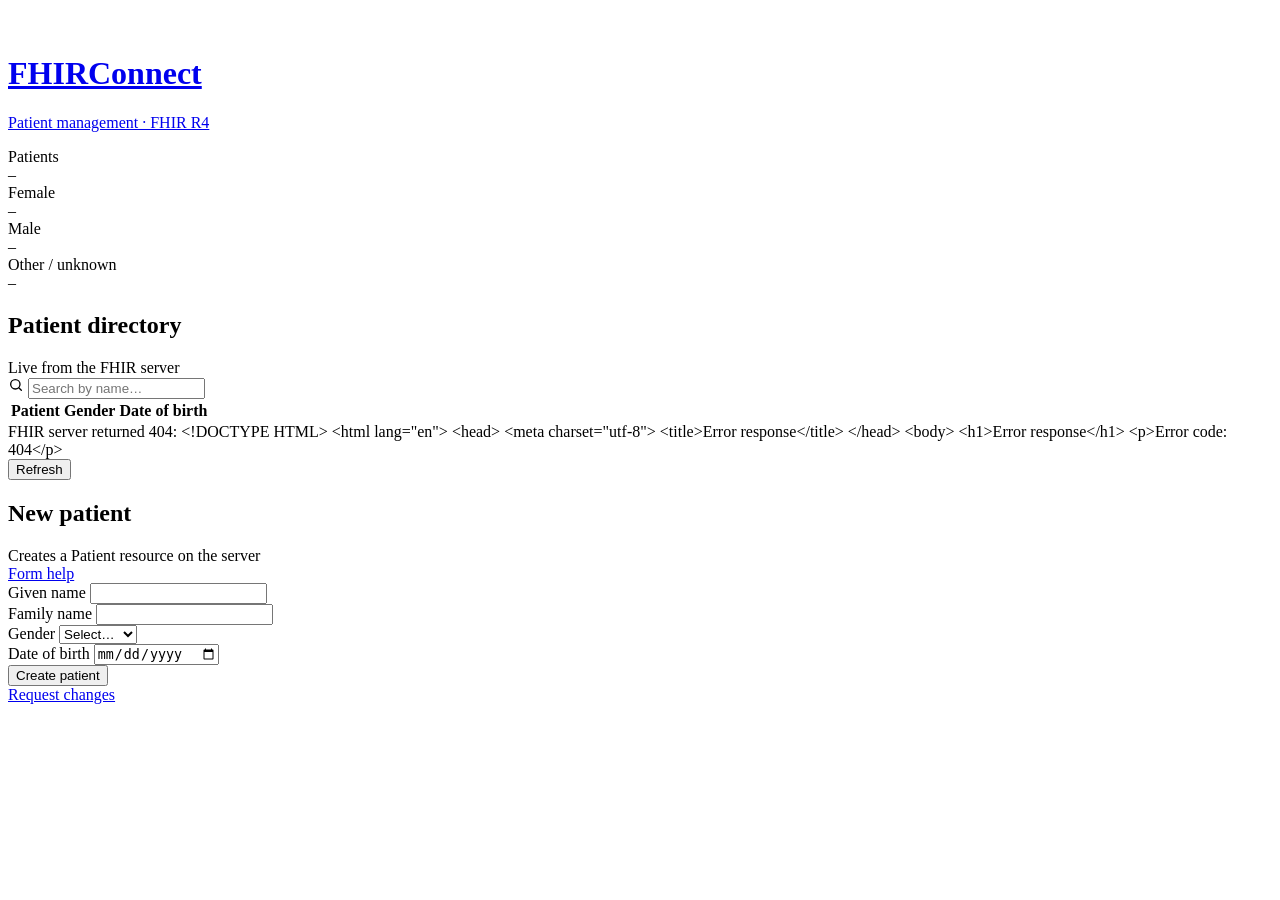
==== commit b0d358d0: "Add Docs tab documenting the patient form Co-Authored-By: Devin AI <158243242+devin-ai-integration[b" ====
--- a/static/index.html
+++ b/static/index.html
@@ -5,6 +5,8 @@
 <meta name="viewport" content="width=device-width, initial-scale=1">
 <title>FHIRConnect · Patients</title>
 <link rel="stylesheet" href="/app.css">
+<script src="/perf.js"></script>
+<script src="/docs.js"></script>
 </head>
 <body>
 <header>
@@ -46,7 +48,7 @@
   </section>
 
   <section class="panel form-panel" aria-labelledby="form-title">
-    <div class="panel-head"><div><h2 id="form-title">New patient</h2><div class="sub" id="form-sub">Creates a Patient resource on the server</div></div></div>
+    <div class="panel-head"><div><h2 id="form-title">New patient</h2><div class="sub" id="form-sub">Creates a Patient resource on the server</div></div><a href="#docs" class="docs-link" data-open-docs>Form help</a></div>
     <form class="panel-body" id="form" novalidate>
       <div id="form-banner" role="alert"></div>
       <div class="row">
